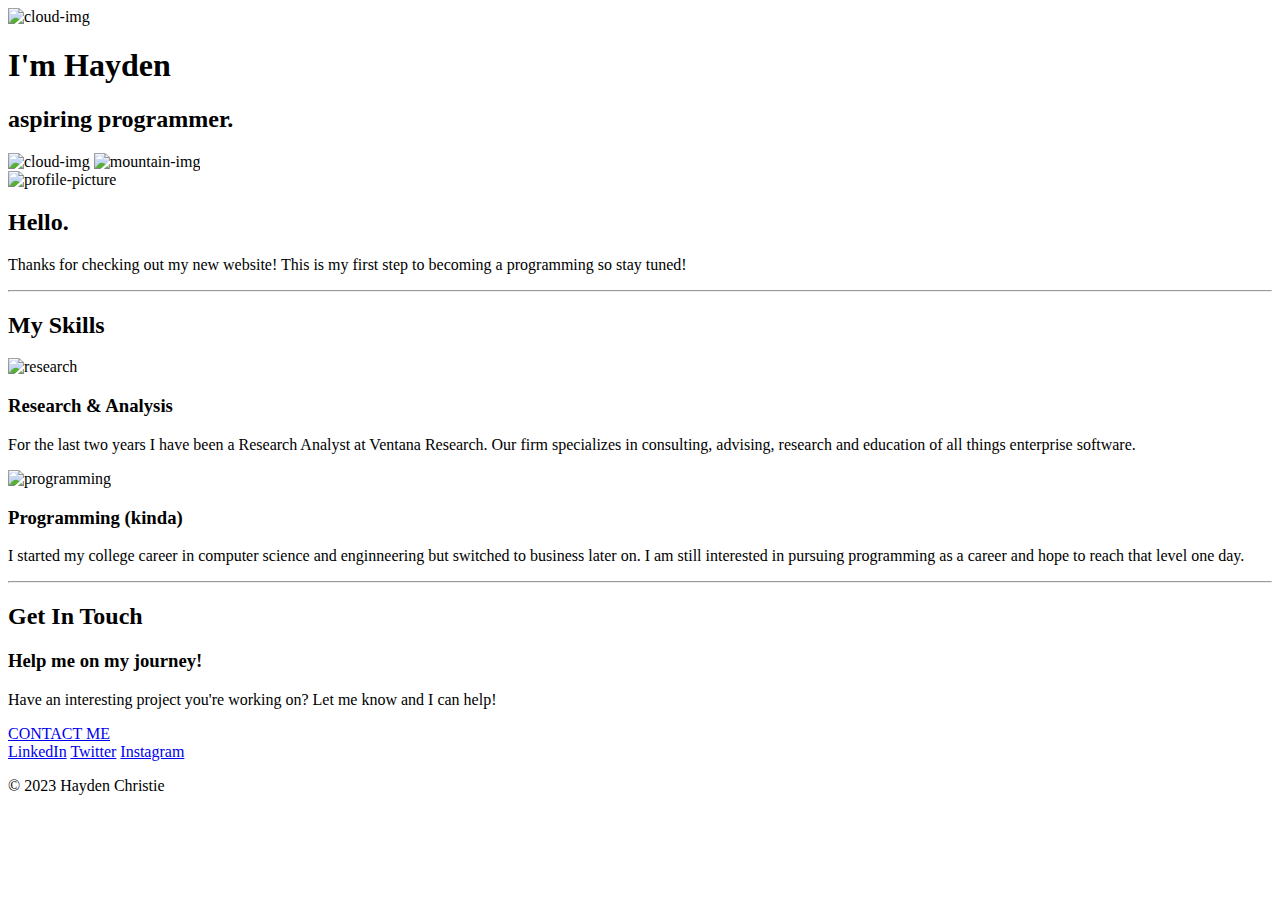
==== index.html @ 272af47d "Update index.html" ====
<!DOCTYPE html>
<html lang="en">
<head>
    <meta charset="UTF-8">
    <title>Hayden Christie</title>
    <link rel="stylesheet" href="css/styles.css">
    <link rel="shortcut icon" href="css/favicon.ico" type="image/x-icon">
    <link rel="preconnect" href="https://fonts.googleapis.com">
    <link rel="preconnect" href="https://fonts.gstatic.com" crossorigin>
    <link href="https://fonts.googleapis.com/css2?family=Inter&family=Roboto:wght@300&family=Zeyada&display=swap" rel="stylesheet"></head>
<body>
<div class="top-container">
    <img class="top-cloud" src="images/cloud.png" alt="cloud-img">
    <h1>I'm Hayden</h1>
    <h2>aspiring <span class="pro">pro</span>grammer.</h2>
    <img class="bottom-cloud" src="Images/cloud.png" alt="cloud-img">
    <img src="Images/mountain.png" alt="mountain-img">
</div>

<div class="middle-container">
    <div class="profile">
      <img class="profile-picture" src="https://cdn-icons-png.flaticon.com/512/4202/4202839.png" alt="profile-picture">
      <h2>Hello.</h2>
      <p class="intro">Thanks for checking out my new website! This is my first step to becoming a programming so stay tuned!</p>
    </div>
    <hr>
    <div class="skills">
      <h2>My Skills</h2>
      <div class="skill-row">
        <img class="research-pic" src="https://cdn-icons-png.flaticon.com/512/1162/1162914.png" alt="research">
        <h3>Research & Analysis</h3>
        <p>For the last two years I have been a Research Analyst at Ventana Research. Our firm specializes in consulting, advising, research and education of all things enterprise software.</p>
      </div>
      <div class="skill-row">
        <img class="programming-pic" src="https://cdn-icons-png.flaticon.com/512/6062/6062646.png" alt="programming">
        <h3>Programming (kinda)</h3>
        <p class="programming-description">I started my college career in computer science and enginneering but switched to business later on. I am still interested in pursuing programming as a career and hope to reach that level one day.</p>
      </div>
    </div>
    <hr>
    <div class="contact-me">
      <h2>Get In Touch</h2>
      <h3>Help me on my journey!</h3>
      <p class="contact-me-description">Have an interesting project you're working on? Let me know and I can help!</p>
      <a class="btn" href="mailto:hayden.christie03@gmail.com">CONTACT ME</a>
    </div>
  </div>
  
  
  <div class="bottom-container">
    <a class="footer-link" href="https://www.linkedin.com/in/hayden-christie/">LinkedIn</a>
    <a class="footer-link" href="https://twitter.com/">Twitter</a>
    <a class="footer-link" href="https://www.instagram.com/haydenchristie03/">Instagram</a>
    <p class="copyright">© 2023 Hayden Christie</p>
  </div>

</body>
</html>
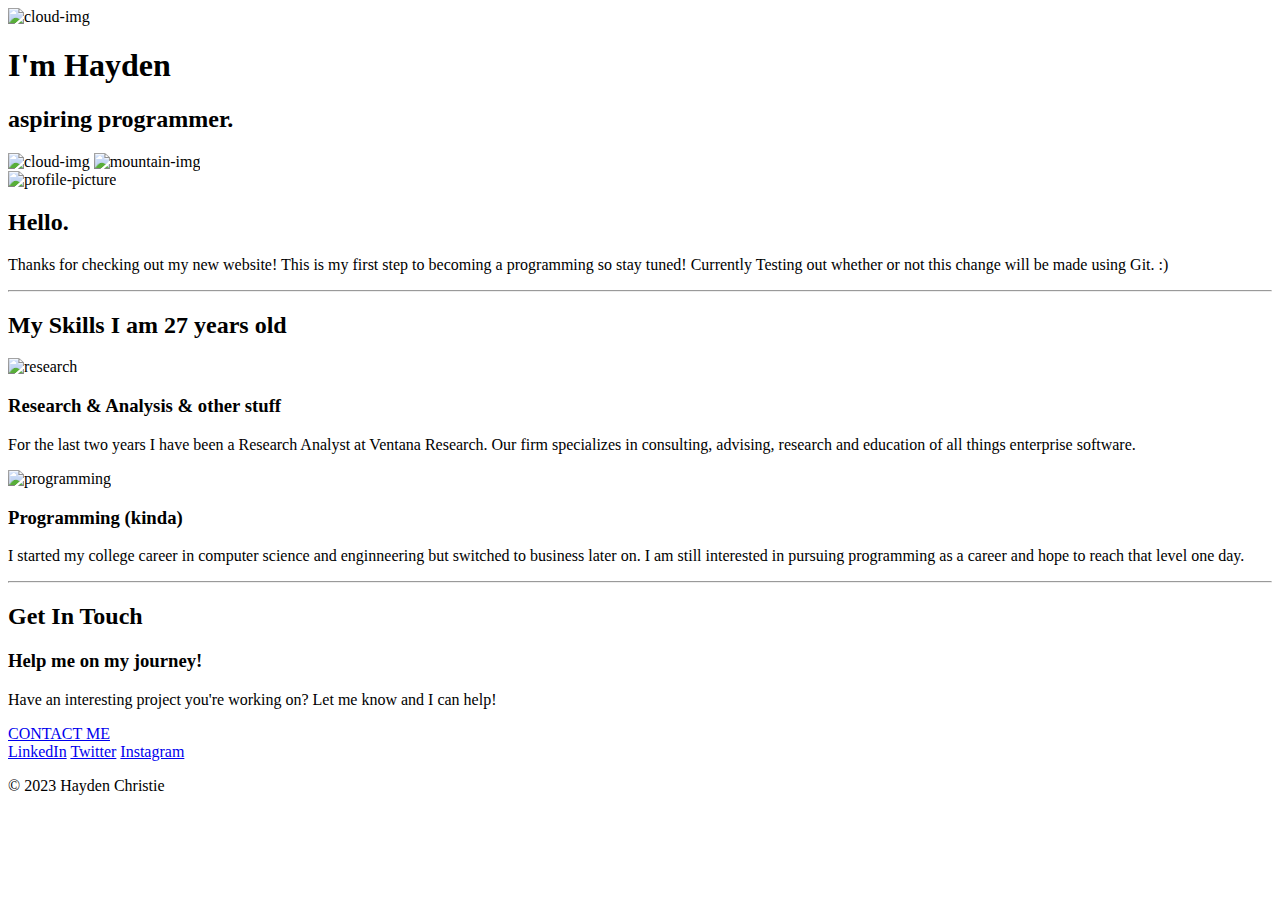
==== commit 8a7790a1: "Add files via upload" ====
--- a/index.html
+++ b/index.html
@@ -10,7 +10,7 @@
     <link href="https://fonts.googleapis.com/css2?family=Inter&family=Roboto:wght@300&family=Zeyada&display=swap" rel="stylesheet"></head>
 <body>
 <div class="top-container">
-    <img class="top-cloud" src="images/cloud.png" alt="cloud-img">
+    <img class="top-cloud" src="Images/cloud.png" alt="cloud-img">
     <h1>I'm Hayden</h1>
     <h2>aspiring <span class="pro">pro</span>grammer.</h2>
     <img class="bottom-cloud" src="Images/cloud.png" alt="cloud-img">
@@ -21,14 +21,14 @@
     <div class="profile">
       <img class="profile-picture" src="https://cdn-icons-png.flaticon.com/512/4202/4202839.png" alt="profile-picture">
       <h2>Hello.</h2>
-      <p class="intro">Thanks for checking out my new website! This is my first step to becoming a programming so stay tuned!</p>
+      <p class="intro">Thanks for checking out my new website! This is my first step to becoming a programming so stay tuned! Currently Testing out whether or not this change will be made using Git. :)</p>
     </div>
     <hr>
     <div class="skills">
-      <h2>My Skills</h2>
+      <h2>My Skills I am 27 years old</h2>
       <div class="skill-row">
         <img class="research-pic" src="https://cdn-icons-png.flaticon.com/512/1162/1162914.png" alt="research">
-        <h3>Research & Analysis</h3>
+        <h3>Research & Analysis & other stuff</h3>
         <p>For the last two years I have been a Research Analyst at Ventana Research. Our firm specializes in consulting, advising, research and education of all things enterprise software.</p>
       </div>
       <div class="skill-row">
@@ -55,4 +55,4 @@
   </div>
 
 </body>
-</html>
+</html>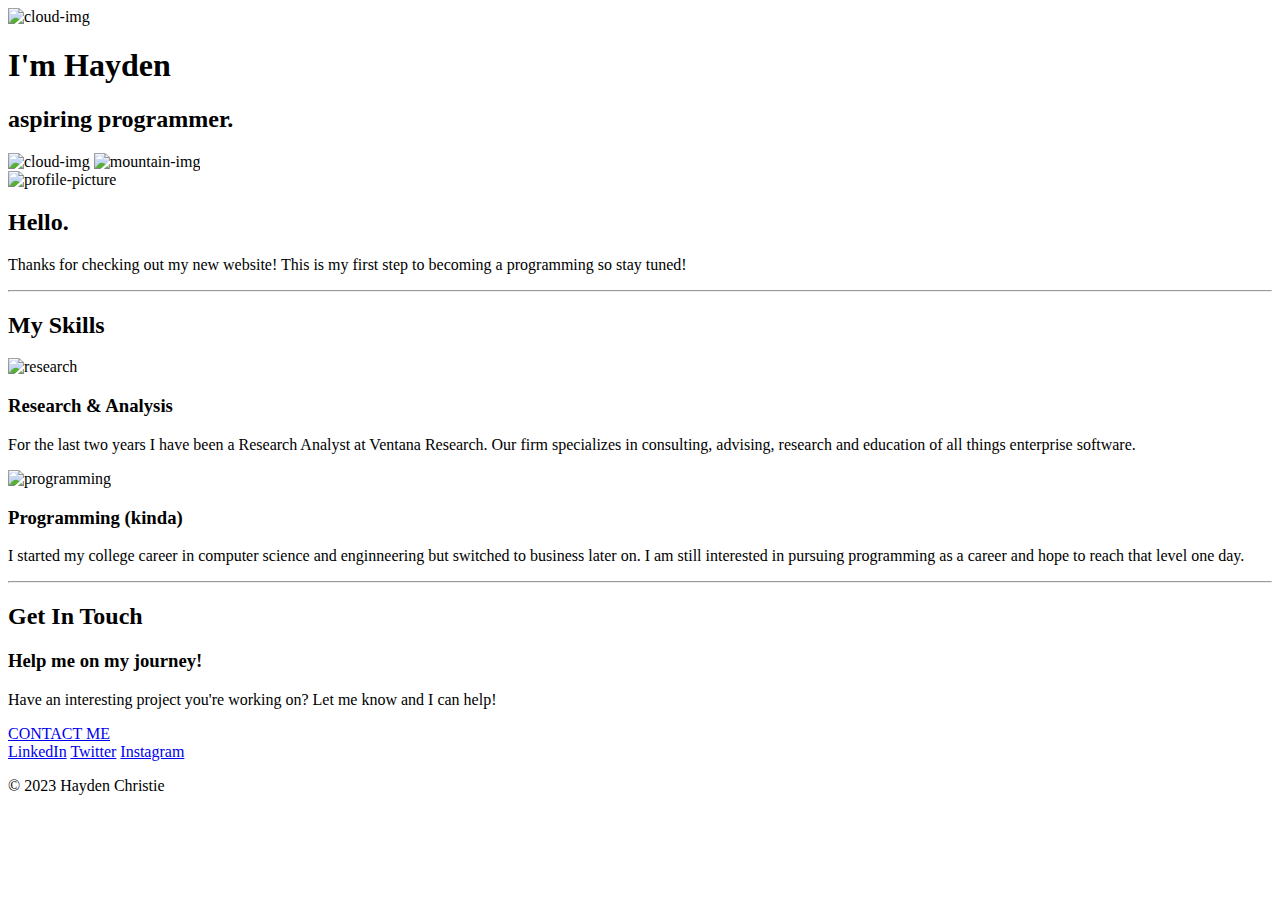
==== commit 62639dfc: "Update index.html" ====
--- a/index.html
+++ b/index.html
@@ -21,14 +21,14 @@
     <div class="profile">
       <img class="profile-picture" src="https://cdn-icons-png.flaticon.com/512/4202/4202839.png" alt="profile-picture">
       <h2>Hello.</h2>
-      <p class="intro">Thanks for checking out my new website! This is my first step to becoming a programming so stay tuned! Currently Testing out whether or not this change will be made using Git. :)</p>
+      <p class="intro">Thanks for checking out my new website! This is my first step to becoming a programming so stay tuned!</p>
     </div>
     <hr>
     <div class="skills">
-      <h2>My Skills I am 27 years old</h2>
+      <h2>My Skills</h2>
       <div class="skill-row">
         <img class="research-pic" src="https://cdn-icons-png.flaticon.com/512/1162/1162914.png" alt="research">
-        <h3>Research & Analysis & other stuff</h3>
+        <h3>Research & Analysis</h3>
         <p>For the last two years I have been a Research Analyst at Ventana Research. Our firm specializes in consulting, advising, research and education of all things enterprise software.</p>
       </div>
       <div class="skill-row">
@@ -55,4 +55,4 @@
   </div>
 
 </body>
-</html>+</html>
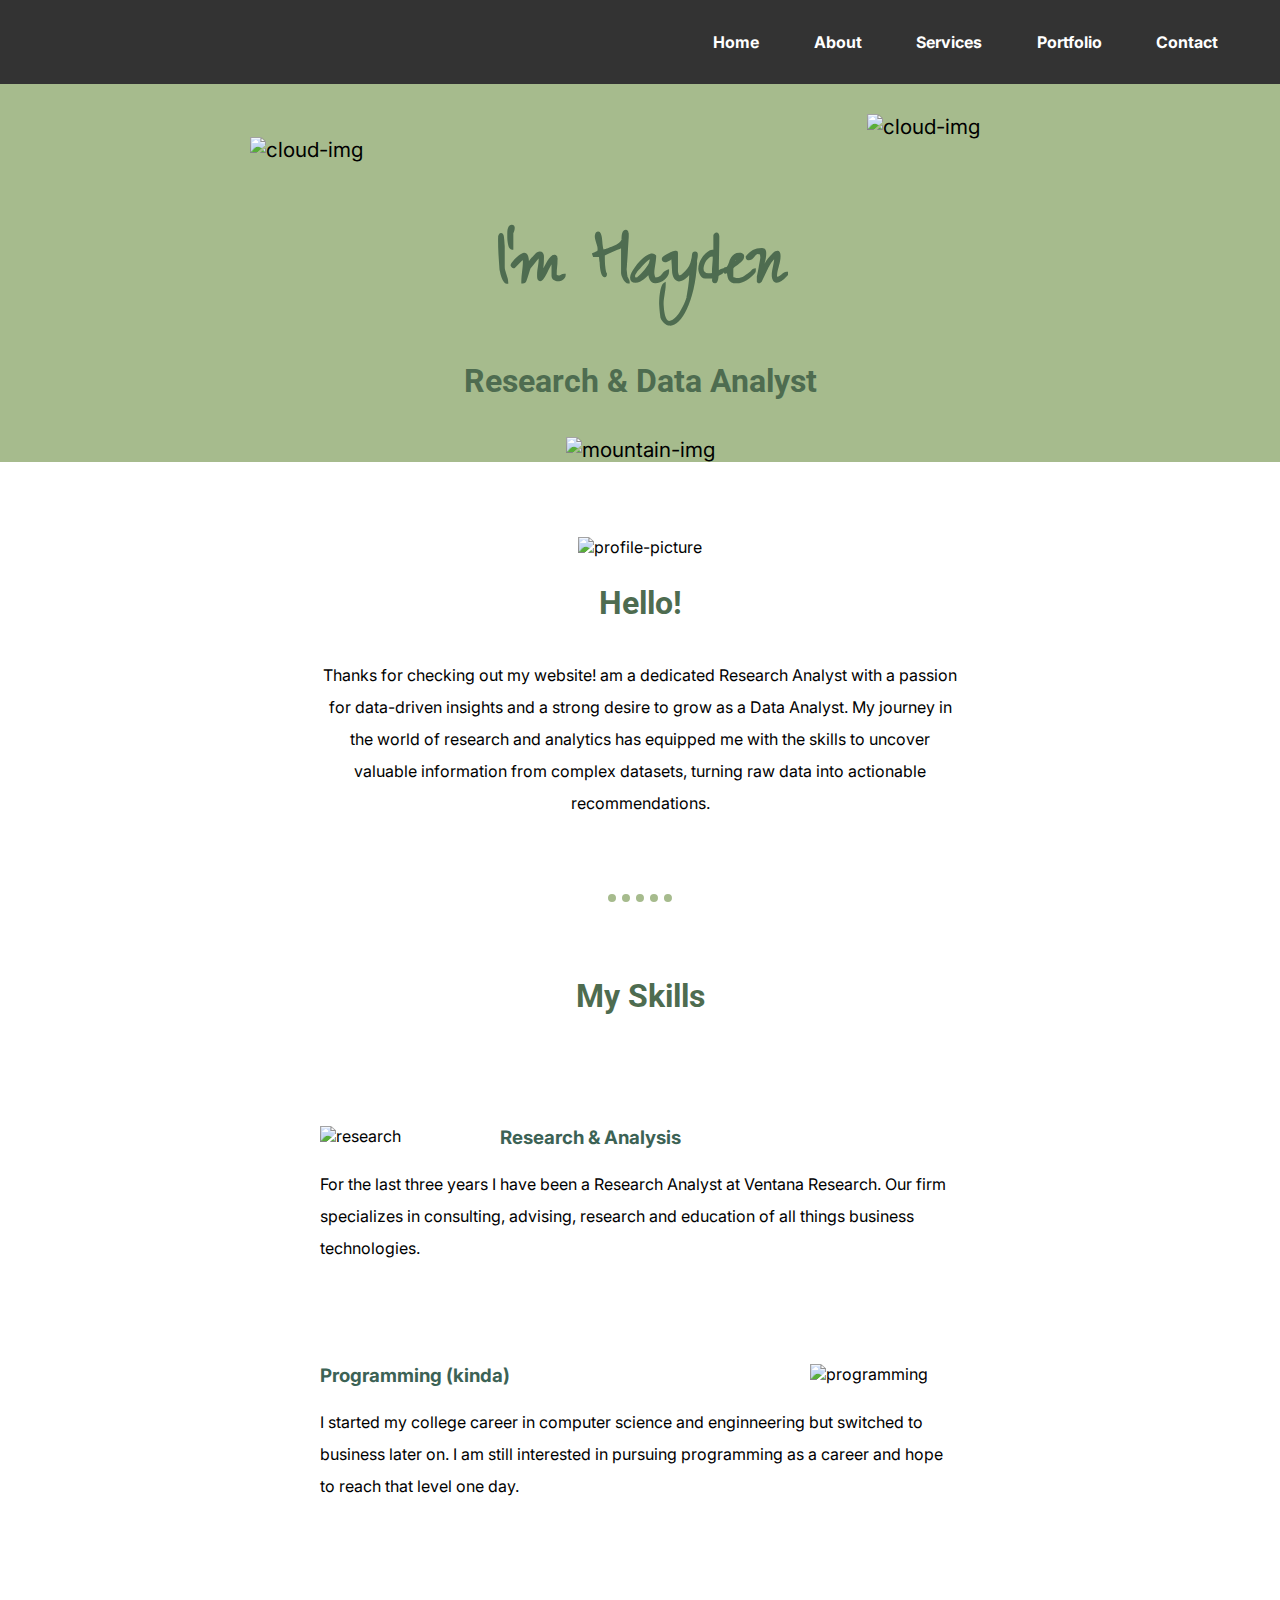
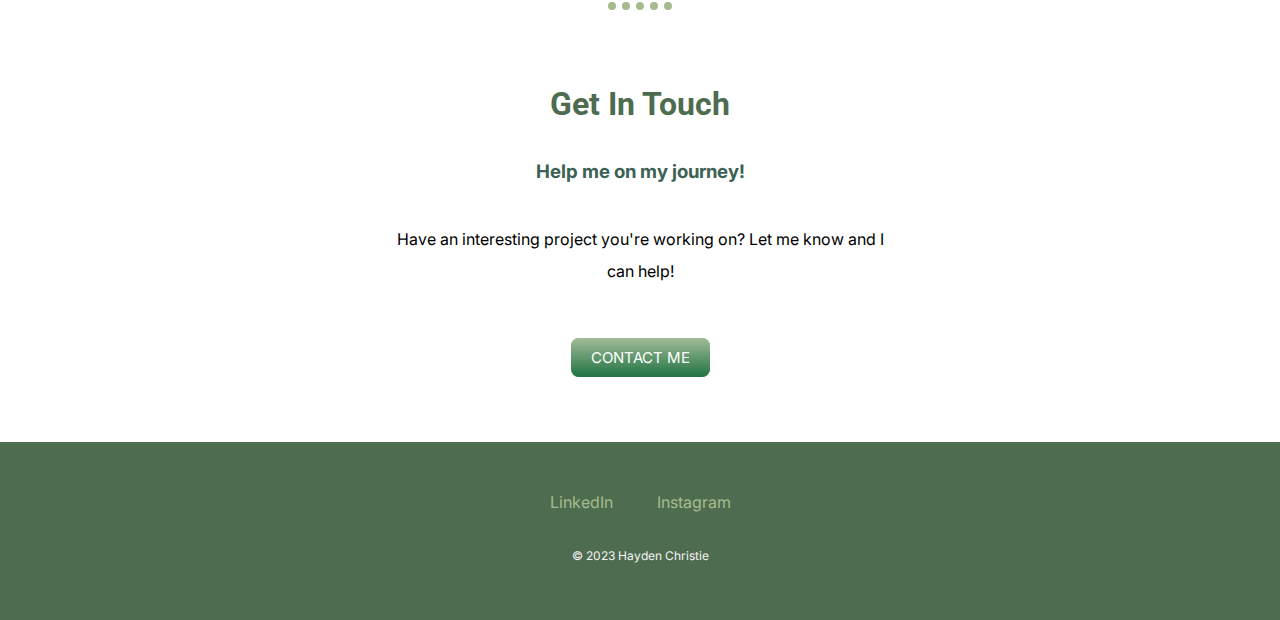
==== commit 59614b53: "Updates 9_6_23" ====
--- a/index.html
+++ b/index.html
@@ -1,58 +1,81 @@
-<!DOCTYPE html>
-<html lang="en">
-<head>
-    <meta charset="UTF-8">
-    <title>Hayden Christie</title>
-    <link rel="stylesheet" href="css/styles.css">
-    <link rel="shortcut icon" href="css/favicon.ico" type="image/x-icon">
-    <link rel="preconnect" href="https://fonts.googleapis.com">
-    <link rel="preconnect" href="https://fonts.gstatic.com" crossorigin>
-    <link href="https://fonts.googleapis.com/css2?family=Inter&family=Roboto:wght@300&family=Zeyada&display=swap" rel="stylesheet"></head>
-<body>
-<div class="top-container">
-    <img class="top-cloud" src="Images/cloud.png" alt="cloud-img">
-    <h1>I'm Hayden</h1>
-    <h2>aspiring <span class="pro">pro</span>grammer.</h2>
-    <img class="bottom-cloud" src="Images/cloud.png" alt="cloud-img">
-    <img src="Images/mountain.png" alt="mountain-img">
-</div>
-
-<div class="middle-container">
-    <div class="profile">
-      <img class="profile-picture" src="https://cdn-icons-png.flaticon.com/512/4202/4202839.png" alt="profile-picture">
-      <h2>Hello.</h2>
-      <p class="intro">Thanks for checking out my new website! This is my first step to becoming a programming so stay tuned!</p>
-    </div>
-    <hr>
-    <div class="skills">
-      <h2>My Skills</h2>
-      <div class="skill-row">
-        <img class="research-pic" src="https://cdn-icons-png.flaticon.com/512/1162/1162914.png" alt="research">
-        <h3>Research & Analysis</h3>
-        <p>For the last two years I have been a Research Analyst at Ventana Research. Our firm specializes in consulting, advising, research and education of all things enterprise software.</p>
-      </div>
-      <div class="skill-row">
-        <img class="programming-pic" src="https://cdn-icons-png.flaticon.com/512/6062/6062646.png" alt="programming">
-        <h3>Programming (kinda)</h3>
-        <p class="programming-description">I started my college career in computer science and enginneering but switched to business later on. I am still interested in pursuing programming as a career and hope to reach that level one day.</p>
-      </div>
-    </div>
-    <hr>
-    <div class="contact-me">
-      <h2>Get In Touch</h2>
-      <h3>Help me on my journey!</h3>
-      <p class="contact-me-description">Have an interesting project you're working on? Let me know and I can help!</p>
-      <a class="btn" href="mailto:hayden.christie03@gmail.com">CONTACT ME</a>
-    </div>
-  </div>
-  
-  
-  <div class="bottom-container">
-    <a class="footer-link" href="https://www.linkedin.com/in/hayden-christie/">LinkedIn</a>
-    <a class="footer-link" href="https://twitter.com/">Twitter</a>
-    <a class="footer-link" href="https://www.instagram.com/haydenchristie03/">Instagram</a>
-    <p class="copyright">© 2023 Hayden Christie</p>
-  </div>
-
-</body>
-</html>
+<!DOCTYPE html>
+<html lang="en">
+
+<head>
+  <meta charset="UTF-8">
+  <title>Hayden Christie</title>
+  <link rel="stylesheet" href="css/styles.css">
+  <link rel="shortcut icon" href="css/favicon.ico" type="image/x-icon">
+  <link rel="preconnect" href="https://fonts.googleapis.com">
+  <link rel="preconnect" href="https://fonts.gstatic.com" crossorigin>
+  <link href="https://fonts.googleapis.com/css2?family=Inter&family=Roboto:wght@300&family=Zeyada&display=swap"
+    rel="stylesheet">
+</head>
+
+<body>
+
+  <div class="menu-bar">
+    <ul>
+        <li><a href="#">Home</a></li>
+        <li><a href="#">About</a></li>
+        <li><a href="#">Services</a></li>
+        <li><a href="#">Portfolio</a></li>
+        <li><a href="#">Contact</a></li>
+    </ul>
+</div>
+
+  <div class="top-container">
+    <img class="top-cloud" src="Images/cloud.png" alt="cloud-img">
+    <h1>I'm Hayden</h1>
+    <h2>Research & Data Analyst</h2>
+    <img class="bottom-cloud" src="Images/cloud.png" alt="cloud-img">
+    <img src="Images/mountain.png" alt="mountain-img">
+  </div>
+
+  <div class="middle-container">
+    <div class="profile">
+      <img class="profile-picture" src="https://cdn-icons-png.flaticon.com/512/4202/4202839.png" alt="profile-picture">
+      <h2>Hello!</h2>
+      <p class="intro">Thanks for checking out my website! am a dedicated Research Analyst with a passion for
+        data-driven insights and a strong desire to grow as a Data Analyst. My journey in the world of research and
+        analytics has equipped me with the skills to uncover valuable information from complex datasets, turning raw
+        data into actionable recommendations. </p>
+    </div>
+    <hr>
+    <div class="skills">
+      <h2>My Skills</h2>
+      <div class="skill-row">
+        <img class="research-pic" src="https://cdn-icons-png.flaticon.com/512/1162/1162914.png" alt="research">
+        <h3>Research & Analysis</h3>
+        <p>For the last three years I have been a Research Analyst at Ventana Research. Our firm specializes in
+          consulting, advising, research and education of all things business technologies.</p>
+      </div>
+      <div class="skill-row">
+        <img class="programming-pic" src="https://cdn-icons-png.flaticon.com/512/6062/6062646.png" alt="programming">
+        <h3>Programming (kinda)</h3>
+        <p class="programming-description">I started my college career in computer science and enginneering but switched
+          to business later on. I am still interested in pursuing programming as a career and hope to reach that level
+          one day.</p>
+      </div>
+    </div>
+    <hr>
+    <div class="contact-me">
+      <h2>Get In Touch</h2>
+      <h3>Help me on my journey!</h3>
+      <p class="contact-me-description">Have an interesting project you're working on? Let me know and I can help!</p>
+      <a class="btn" href="mailto:hayden.christie03@gmail.com">CONTACT ME</a>
+    </div>
+  </div>
+
+
+  <div class="bottom-container">
+    <a class="footer-link" href="https://www.linkedin.com/in/hayden-christie/">LinkedIn</a>
+    <a class="footer-link" href="https://www.instagram.com/haydenchristie03/">Instagram</a>
+    <p class="copyright">© 2023 Hayden Christie</p>
+  </div>
+  
+  <script src="script.js"></script>
+
+</body>
+
+</html>--- a/css/styles.css
+++ b/css/styles.css
@@ -0,0 +1,179 @@
+body {
+    margin: 0;
+    text-align: center;
+    font-family: 'inter', sans-serif;
+
+}
+
+.menu-bar {
+    display: flex;
+    justify-content: flex-end; /* Align the menu to the left */
+    background-color: #333;
+    color: #fff;
+    font-family: Arial, sans-serif;
+}
+
+.menu-bar ul {
+    list-style-type: none;
+    padding: 2rem;
+    margin: 0;
+}
+
+.menu-bar li {
+    display: inline;
+    margin-right: 10px;
+}
+
+.menu-bar a {
+    text-decoration: none;
+    color: #fff;
+    font-weight: bold;
+}
+
+.menu-bar a:hover {
+    color: #ffcc00;
+}
+
+
+h1 {
+    margin-top: 50px;
+    font-family: 'Zeyada', cursive;
+    font-size: 5rem;
+    margin: 50px auto 0 auto;
+    color: #4E6C50;
+   
+}
+
+h2{
+    font-size: 2rem;
+    font-family: 'Roboto', sans-serif;
+    font-weight: bold;
+    color: #4E6C50;
+    padding-bottom: 11px;
+}
+
+h3{
+    color: #3C6255;
+}
+
+.top-container {
+    background-color: #A6BB8D;
+    position: relative;
+    padding-top: 75px;
+    font-size: 1.3rem;
+}
+
+.middle-container{
+    margin: 75px 0; 
+}
+
+
+.profile-picture{
+    width: 175px;
+}
+
+
+.bottom-container {
+    background-color: #4E6C50;
+    padding: 50px 0 20px;
+}
+
+.pro {
+    text-decoration: underline;
+}
+
+.intro{
+    width: 50%;
+    margin: auto;
+}
+.bottom-cloud {
+    position: absolute;
+    left: 250px;
+    bottom: 300px;
+}
+
+.top-cloud {
+    position: absolute;
+    right: 300px;
+    top: 30px;
+}
+
+.research-pic{
+    width: 150px;
+    float: left;
+    margin-right: 30px;
+}
+
+.programming-pic{
+    width: 150px;
+    float: right;
+    margin-left: 30px;
+    
+}
+
+.skill-row{
+    width: 50%;
+    text-align: center;
+    margin: 100px auto 100px auto;
+    text-align: left;
+}
+
+p{
+    line-height: 2;
+}
+
+hr{
+    border: none;
+    border-top: 8px dotted #A6BB8D;
+    width: 5%;
+    margin: 75px auto;
+}
+
+.btn {
+    background: #A3BB98;
+    background-image: -webkit-linear-gradient(top, #A3BB98, #1f7342);
+    background-image: -moz-linear-gradient(top, #A3BB98, #1f7342);
+    background-image: -ms-linear-gradient(top, #A3BB98, #1f7342);
+    background-image: -o-linear-gradient(top, #A3BB98, #1f7342);
+    background-image: linear-gradient(to bottom, #A3BB98, #1f7342);
+    -webkit-border-radius: 8;
+    -moz-border-radius: 8;
+    border-radius: 8px;
+    font-family: 'inter', sans-serif;
+    color: #ffffff;
+    font-size: 15px;
+    padding: 10px 20px 10px 20px;
+    text-decoration: none;
+  }
+  
+  .btn:hover {
+    background: #35a65b;
+    background-image: -webkit-linear-gradient(top, #35a65b, #30ab53);
+    background-image: -moz-linear-gradient(top, #35a65b, #30ab53);
+    background-image: -ms-linear-gradient(top, #35a65b, #30ab53);
+    background-image: -o-linear-gradient(top, #35a65b, #30ab53);
+    background-image: linear-gradient(to bottom, #35a65b, #30ab53);
+    text-decoration: none;
+  }
+
+ .contact-me-description{
+    width: 40%;
+    margin: 40px auto 60px;
+ }
+
+ .copyright{
+    color: whitesmoke;
+    font-size: 0.75rem;
+    padding: 20px 0px;
+ }
+
+ a{
+    color: #A6BB8D;
+    font-family: 'inter', sans-serif;
+    margin: 10px 20px;
+    text-decoration: none;
+ }
+
+ a:hover{
+    color: #ffffff;
+ }